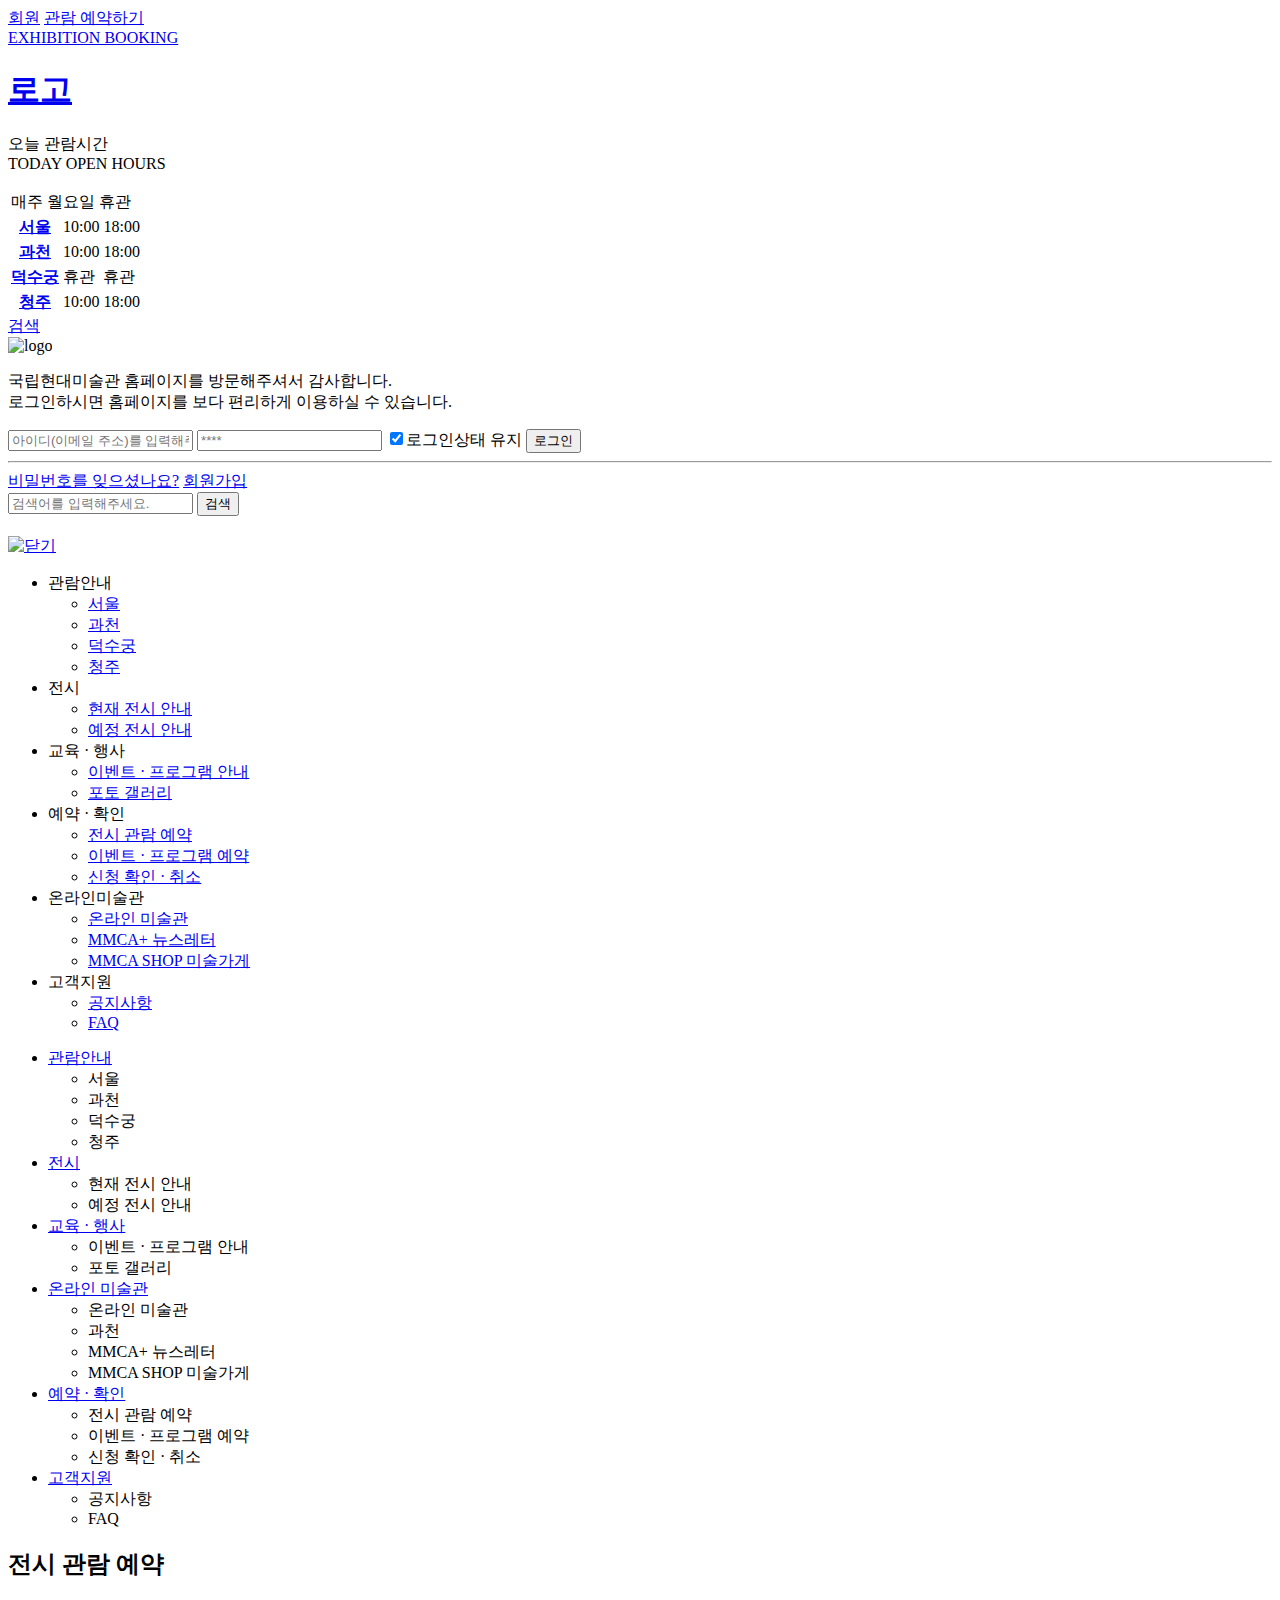
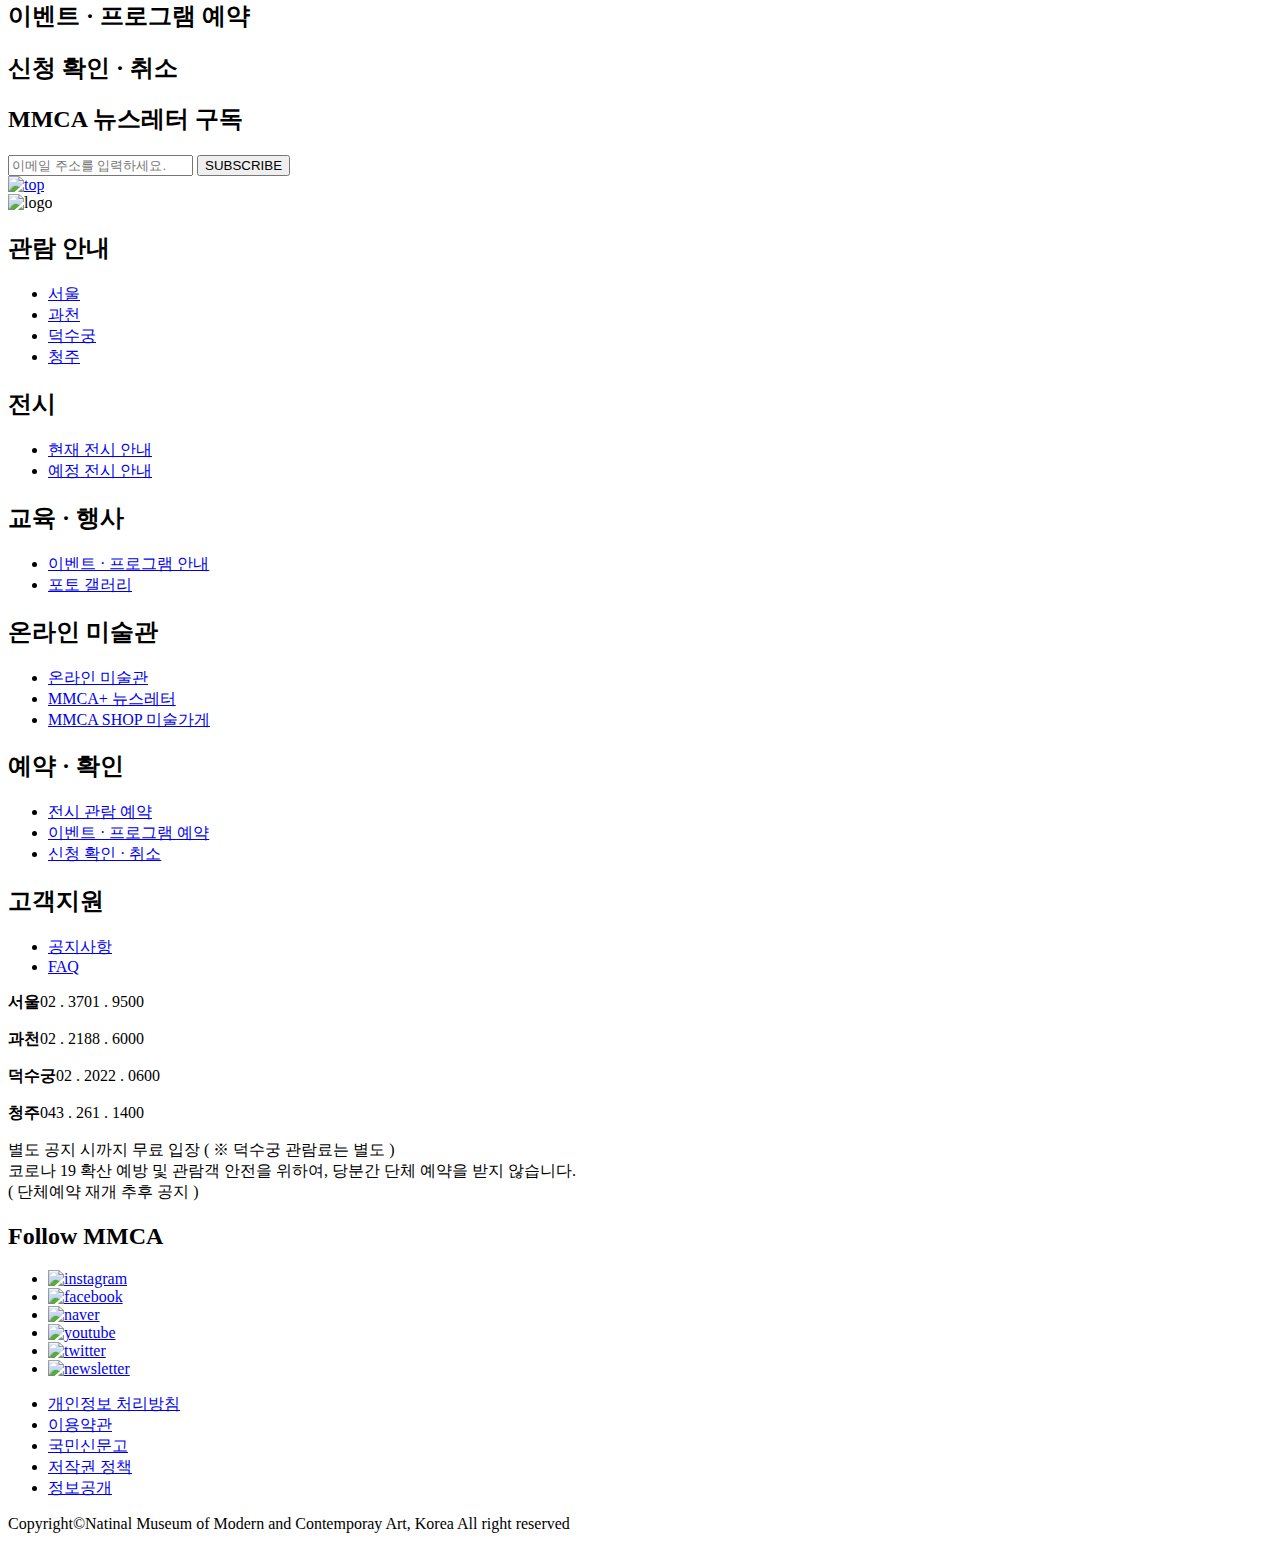
==== booking.html @ a283741c "Add files via upload" ====
<!DOCTYPE html>
<html lang="ko">

<head>
    <meta charset="UTF-8" />
    <title>국립현대미술관 - 고객지원</title>
    <link rel="shortcut icon" href="images/favicon/logo-Favicon.ico" />
    <link rel="stylesheet" type="text/css" href="css/reset.css" />
    <link rel="stylesheet" type="text/css" href="css/sub.css" />
    <link rel="stylesheet" type="text/css" href="css/booking.css" />
    <script src="js/jquery-1.12.4.min.js"></script>
    <script src="js/jquery-ui.min.js"></script>
    <script src="js/sub.js"></script>

</head>

<body>
    <header id="header">
        <div class="header_inner">
            <a href="#" class="menu_btn">
                <b>
                    <span class="line1"></span>
                    <span class="line2"></span>
                    <span class="line3"></span>
                </b>
            </a>
            <a href="#" class="user_btn">회원</a>

            <a href="#" class="booking_btn">관람 예약하기<br /><span>EXHIBITION BOOKING</span></a>
            <h1 class="logo"><a href="index.html">로고</a></h1>
            <div class="opening_btn">
                <p>오늘 관람시간<br /><span>TODAY OPEN HOURS</span></p>

                <table>
                    <tr>
                        <td colspan="3"> 매주 월요일 휴관 </td>
                    </tr>
                    <tr>
                        <th><a href="exhibition.html">서울</a></th>
                        <td>10:00</td>
                        <td>18:00</td>
                    </tr>
                    <tr>
                        <th><a href="exhibition.html">과천</a></th>
                        <td>10:00</td>
                        <td>18:00</td>
                    </tr>
                    <tr>
                        <th><a href="exhibition.html">덕수궁</a></th>
                        <td>휴관</td>
                        <td>휴관</td>
                    </tr>
                    <tr>
                        <th><a href="exhibition.html">청주</a></th>
                        <td>10:00</td>
                        <td>18:00</td>
                    </tr>
                </table>
            </div>
            <a href="#" class="search_btn">검색</a>

        </div>

        <div id="user_box" class="user_box">
            <form class="user_form animate" action="#" method="POST">
                <img src="images/s_images/modal-logo.png" alt="logo" class="user_logo" />
                <p>
                    국립현대미술관 홈페이지를 방문해주셔서 감사합니다.<br />로그인하시면
                    홈페이지를 보다 편리하게 이용하실 수 있습니다.
                </p>
                <div class="user_continer">
                    <input type="email" placeholder="아이디(이메일 주소)를 입력해주세요." name="uname" required />
                    <input type="password" placeholder="****" name="psw" required />
                    <label class="remember">
                        <input type="checkbox" checked="checked" name="remember" />로그인상태 유지
                    </label>
                    <button type="submit">로그인</button>
                    <hr />
                    <span class="psw"><a href="#">비밀번호를 잊으셨나요?</a></span>
                    <span class="join"><a href="#">회원가입</a></span>
                </div>
            </form>
            <div class="bg"></div>
        </div>
        <div id="search_box" class="search_box">
            <form action="#" method="get" class="search_form animate">
                <input type="search" name="search_str" placeholder="검색어를 입력해주세요." />
                <button type="submit">검색</button>
            </form>
            <div class="bg"></div>
        </div>
        <div class="slide_menu">
            <nav>
                <h2 class="logo"></h2>
                <a href="#" class="close"><img src="images/s_images/nav-Icon-close.png" alt="닫기" /></a>
                <ul class="gnb">
                    <li class="depth1">
                        <span>관람안내</span>
                        <ul class="depth2">
                            <li><a href="visit.html">서울</a></li>
                            <li><a href="visit.html">과천</a></li>
                            <li><a href="visit.html">덕수궁</a></li>
                            <li><a href="visit.html">청주</a></li>
                        </ul>
                    </li>

                    <li class="depth1">
                        <span>전시</span>
                        <ul class="depth2">
                            <li><a href="exhibition.html">현재 전시 안내</a></li>
                            <li><a href="exhibition.html">예정 전시 안내</a></li>
                        </ul>
                    </li>
                    <li class="depth1">
                        <span>교육 · 행사</span>
                        <ul class="depth2">
                            <li><a href="event.html">이벤트 · 프로그램 안내</a></li>
                            <li><a href="event.html">포토 갤러리</a></li>
                        </ul>
                    </li>
                    <li class="depth1">
                        <span>예약 · 확인</span>
                        <ul class="depth2">
                            <li><a href="booking.html">전시 관람 예약</a></li>
                            <li><a href="booking.html">이벤트 · 프로그램 예약</a></li>
                            <li><a href="booking.html">신청 확인 · 취소</a></li>
                        </ul>
                    </li>

                    <li class="depth1">
                        <span>온라인미술관</span>
                        <ul class="depth2">
                            <li><a href="online.html">온라인 미술관</a></li>
                            <li><a href="online.html">MMCA+ 뉴스레터</a></li>
                            <li>
                                <a href="https://www.mmcashop.co.kr" target="_blank">MMCA SHOP 미술가게</a>
                            </li>
                        </ul>
                    </li>

                    <li class="depth1">
                        <span>고객지원</span>
                        <ul class="depth2">
                            <li><a href="service.html">공지사항</a></li>
                            <li><a href="service.html">FAQ</a></li>
                        </ul>
                    </li>
                </ul>
                <div class="menu_bg"></div>
            </nav>
        </div>
    </header>
    <section>
        <div class="main">
        </div>
        <div class="wrap">
            <ul class="tabs">
                <li class="menu1">
                    <a href="visit.html">관람안내</a>
                    <ul class="tab">
                        <li class="tab-link  current" data-tab="tab-1">서울</li>
                        <li class="tab-link" data-tab="tab-2">과천</li>
                        <li class="tab-link" data-tab="tab-3">덕수궁</li>
                        <li class="tab-link" data-tab="tab-4">청주</li>
                    </ul>
                </li>
                <li class="menu2">
                    <a href="exhibition.html">전시</a>
                    <ul class="tab">
                        <li class="tab-link  current" data-tab="tab-1">현재 전시 안내</li>
                        <li class="tab-link" data-tab="tab-2">예정 전시 안내</li>
                    </ul>
                </li>
                <li class="menu3">
                    <a href="event.html">교육 · 행사</a>
                    <ul class="tab">
                        <li class="tab-linkt  current" data-tab="tab-1">
                            이벤트 · 프로그램 안내
                        </li>
                        <li class="tab-link" data-tab="tab-2">포토 갤러리</li>
                    </ul>
                </li>
                <li class="menu4">
                    <a href="online.html">온라인 미술관</a>
                    <ul class="tab">
                        <li class="tab-link  current" data-tab="tab-1">온라인 미술관</li>
                        <li class="tab-link" data-tab="tab-2">과천</li>
                        <li class="tab-link" data-tab="tab-3">MMCA+ 뉴스레터</li>
                        <li class="tab-link" data-tab="tab-4">MMCA SHOP 미술가게</li>
                    </ul>
                </li>
                <li class="menu5 current">
                    <a href="booking.html">예약 · 확인</a>
                    <ul class="tab current">
                        <li class="tab-link  current" data-tab="tab-1">전시 관람 예약</li>
                        <li class="tab-link" data-tab="tab-2">이벤트 · 프로그램 예약</li>
                        <li class="tab-link" data-tab="tab-3">신청 확인 · 취소</li>
                    </ul>
                </li>
                <li class="menu6 ">
                    <a href="service.html">고객지원</a>
                    <ul class="tab">
                        <li class="tab-link current" data-tab="tab-1">공지사항</li>
                        <li class="tab-link" data-tab="tab-2">FAQ</li>
                    </ul>
                </li>
            </ul>
            <div id="tab-1" class="tab-content current">
                <h2>전시 관람 예약</h2>
            </div>
            <div id="tab-2" class="tab-content">
                <h2>이벤트 · 프로그램 예약</h2>
            </div>
            <div id="tab-3" class="tab-content">
                <h2>신청 확인 · 취소</h2>
            </div>
        </div>
    </section>

    <footer>
        <div class="email">
            <form name="footerNewsletter">
                <h2>MMCA 뉴스레터 구독</h2>
                <div class="input_wrap">
                    <input type="email" id="email" placeholder="이메일 주소를 입력하세요." autocomplete="email" />
                    <button type="submit">SUBSCRIBE</button>
                </div>
            </form>
            <a href="#" class="top"><img src="images/s_images/top.png" alt="top" /></a>
        </div>

        <div class="footer">
            <div class="footer_left">
                <img src="images/s_images/footer-logo.png" alt="logo" />
            </div>
            <div class="footer_right">
                <div class="sitemap">
                    <div class="mapbox">
                        <h2>관람 안내</h2>
                        <ul>
                            <li><a href="visit.html">서울</a></li>
                            <li><a href="visit.html">과천</a></li>
                            <li><a href="visit.html">덕수궁</a></li>
                            <li><a href="visit.html">청주</a></li>
                        </ul>
                    </div>
                    <div class="mapbox">
                        <h2>전시</h2>
                        <ul>
                            <li><a href="exhibition.html">현재 전시 안내</a></li>
                            <li><a href="exhibition.html">예정 전시 안내</a></li>
                        </ul>
                    </div>
                    <div class="mapbox">
                        <h2>교육 · 행사</h2>
                        <ul>
                            <li><a href="event.html">이벤트 · 프로그램 안내</a></li>
                            <li><a href="event.html">포토 갤러리</a></li>
                        </ul>
                    </div>
                    <div class="mapbox">
                        <h2>온라인 미술관</h2>
                        <ul>
                            <li><a href="online.html">온라인 미술관</a></li>
                            <li><a href="online.html">MMCA+ 뉴스레터</a></li>
                            <li>
                                <a href="https://www.mmcashop.co.kr" target="_blank">MMCA SHOP 미술가게</a>
                            </li>
                        </ul>
                    </div>
                    <div class="mapbox">
                        <h2>예약 · 확인</h2>
                        <ul>
                            <li><a href="booking.html">전시 관람 예약</a></li>
                            <li><a href="booking.html">이벤트 · 프로그램 예약</a></li>
                            <li><a href="booking.html">신청 확인 · 취소</a></li>
                        </ul>
                    </div>
                    <div class="mapbox">
                        <h2>고객지원</h2>
                        <ul>
                            <li><a href="service.html">공지사항</a></li>
                            <li><a href="service.html">FAQ</a></li>
                        </ul>
                    </div>
                </div>
                <div class="r_bottom_wrap">
                    <div class="contact">
                        <p><b>서울</b>02 . 3701 . 9500</p>
                        <p><b>과천</b>02 . 2188 . 6000</p>
                        <p><b>덕수궁</b>02 . 2022 . 0600</p>
                        <p><b>청주</b>043 . 261 . 1400</p>

                        <span>별도 공지 시까지 무료 입장 ( ※ 덕수궁 관람료는 별도 )<br />코로나
                            19 확산 예방 및 관람객 안전을 위하여, 당분간 단체 예약을 받지
                            않습니다.<br />( 단체예약 재개 추후 공지 )</span>
                    </div>
                    <div class="follow">
                        <h2>Follow MMCA</h2>
                        <ul>
                            <li>
                                <a href="https://www.instagram.com/mmcakorea" target="_blank"><img src="images/s_images/instagram.png" alt="instagram" /></a>
                            </li>

                            <li>
                                <a href="https://www.facebook.com/mmcakorea" target="_blank"><img src="images/s_images/facebook.png" alt="facebook" /></a>
                            </li>
                            <li>
                                <a href="https://tv.naver.com/mmca" target="_blank"><img src="images/s_images/naver.png" alt="naver" /></a>
                            </li>

                            <li>
                                <a href="https://www.youtube.com/user/MMCAKorea" target="_blank"><img src="images/s_images/youtube.png" alt="youtube" /></a>
                            </li>

                            <li>
                                <a href="https://twitter.com/mmcakorea" target="_blank"><img src="images/s_images/twitter.png" alt="twitter" /></a>
                            </li>

                            <li>
                                <a href="#page6"><img src="images/s_images/mail.png" alt="newsletter" /></a>
                            </li>
                        </ul>
                    </div>
                </div>
            </div>
            <div class="footer_bottom">
                <ul>
                    <li><a href="#">개인정보 처리방침</a></li>
                    <li><a href="#">이용약관</a></li>
                    <li><a href="#">국민신문고</a></li>
                    <li><a href="#">저작권 정책</a></li>
                    <li><a href="#">정보공개</a></li>
                </ul>
                <p>
                    Copyright&copy;Natinal Museum of Modern and Contemporay Art, Korea
                    All right reserved
                </p>
            </div>
        </div>
    </footer>
</body>

</html>
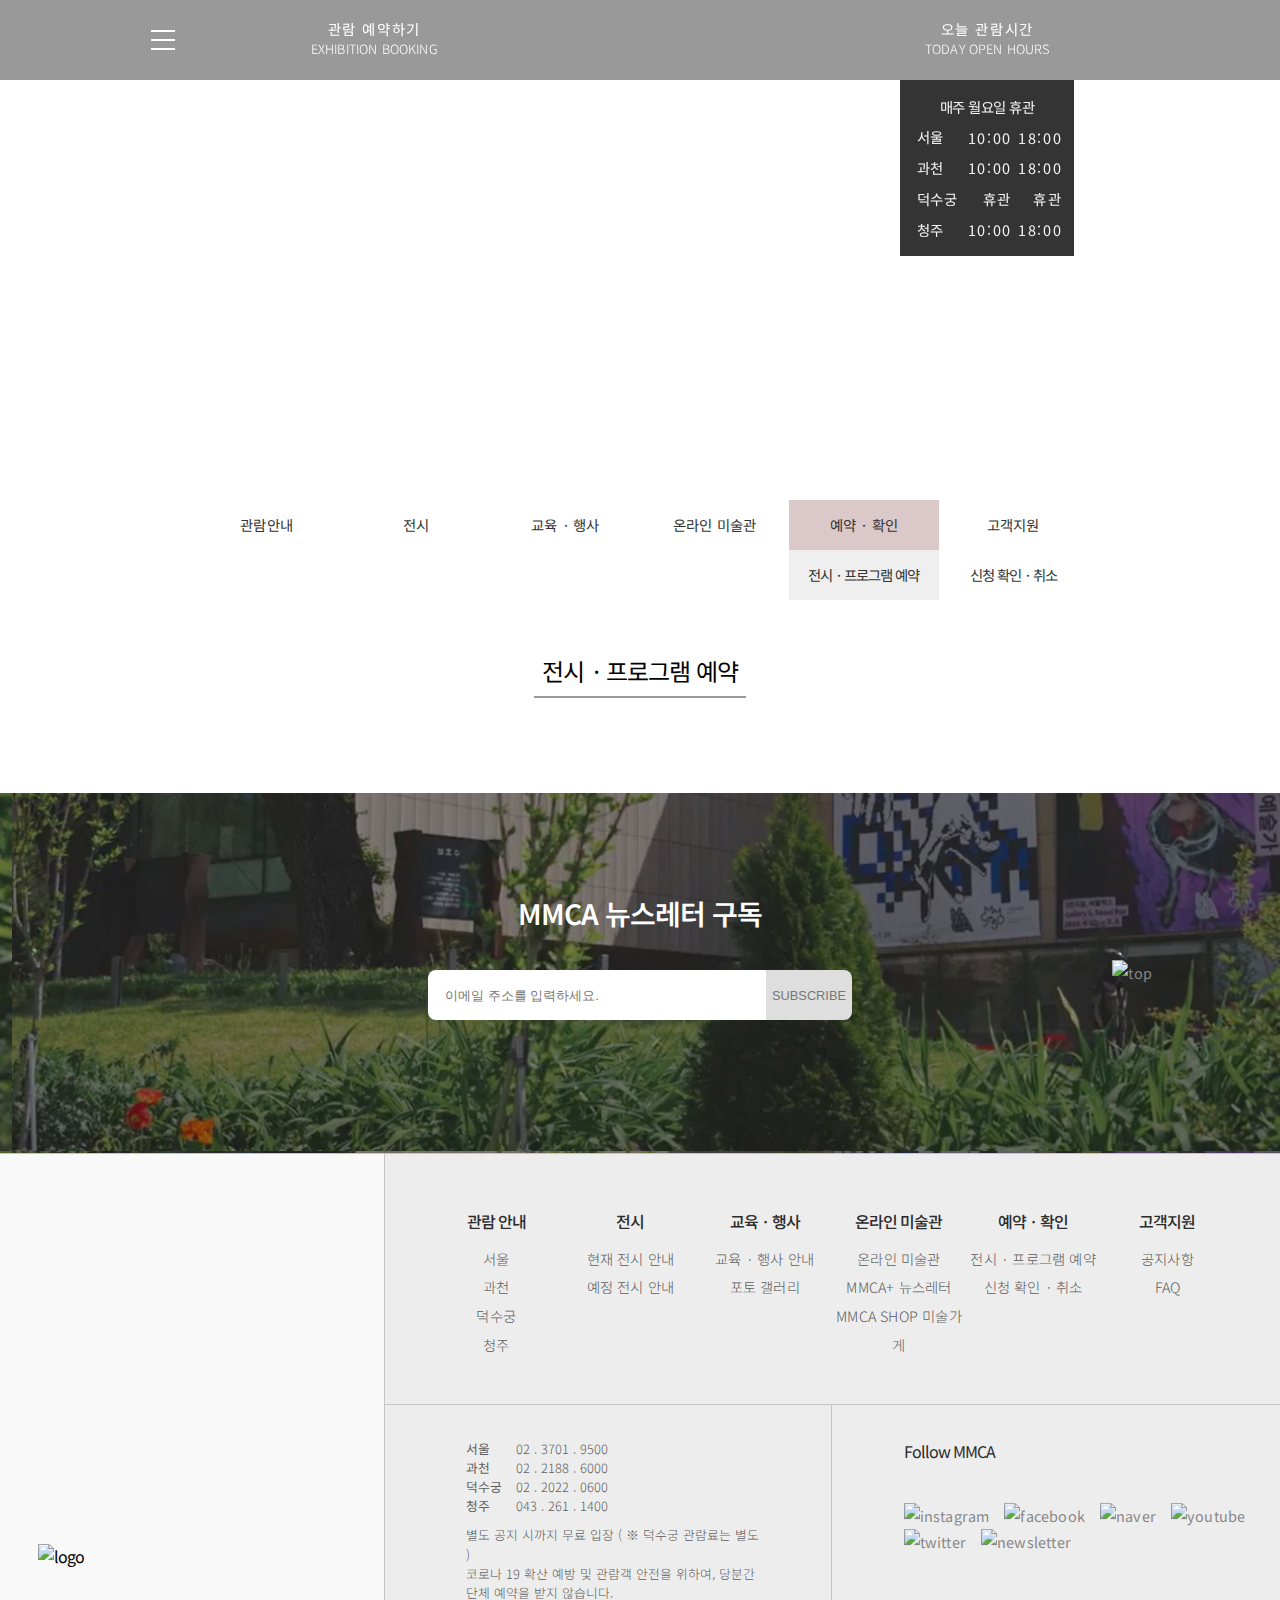
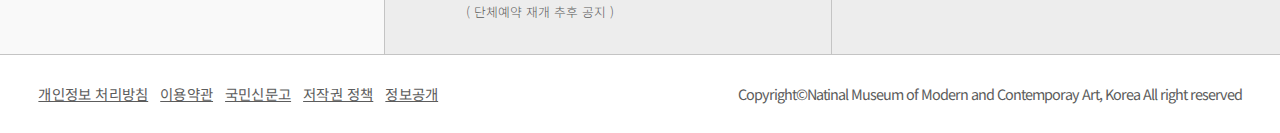
==== commit 5f42286f: "Add files via upload" ====
--- a/booking.html
+++ b/booking.html
@@ -3,7 +3,7 @@
 
 <head>
     <meta charset="UTF-8" />
-    <title>국립현대미술관 - 고객지원</title>
+    <title>국립현대미술관 - 예약 · 확인</title>
     <link rel="shortcut icon" href="images/favicon/logo-Favicon.ico" />
     <link rel="stylesheet" type="text/css" href="css/reset.css" />
     <link rel="stylesheet" type="text/css" href="css/sub.css" />
@@ -114,15 +114,14 @@
                     <li class="depth1">
                         <span>교육 · 행사</span>
                         <ul class="depth2">
-                            <li><a href="event.html">이벤트 · 프로그램 안내</a></li>
+                            <li><a href="event.html">교육 · 행사 안내</a></li>
                             <li><a href="event.html">포토 갤러리</a></li>
                         </ul>
                     </li>
                     <li class="depth1">
                         <span>예약 · 확인</span>
                         <ul class="depth2">
-                            <li><a href="booking.html">전시 관람 예약</a></li>
-                            <li><a href="booking.html">이벤트 · 프로그램 예약</a></li>
+                            <li><a href="booking.html">전시 · 프로그램 예약</a></li>
                             <li><a href="booking.html">신청 확인 · 취소</a></li>
                         </ul>
                     </li>
@@ -174,9 +173,7 @@
                 <li class="menu3">
                     <a href="event.html">교육 · 행사</a>
                     <ul class="tab">
-                        <li class="tab-linkt  current" data-tab="tab-1">
-                            이벤트 · 프로그램 안내
-                        </li>
+                      <li class="tab-link  current" data-tab="tab-1">교육 · 행사 안내</li>
                         <li class="tab-link" data-tab="tab-2">포토 갤러리</li>
                     </ul>
                 </li>
@@ -192,9 +189,8 @@
                 <li class="menu5 current">
                     <a href="booking.html">예약 · 확인</a>
                     <ul class="tab current">
-                        <li class="tab-link  current" data-tab="tab-1">전시 관람 예약</li>
-                        <li class="tab-link" data-tab="tab-2">이벤트 · 프로그램 예약</li>
-                        <li class="tab-link" data-tab="tab-3">신청 확인 · 취소</li>
+                        <li class="tab-link  current" data-tab="tab-1">전시 · 프로그램 예약</li>
+                        <li class="tab-link" data-tab="tab-2">신청 확인 · 취소</li>
                     </ul>
                 </li>
                 <li class="menu6 ">
@@ -206,12 +202,9 @@
                 </li>
             </ul>
             <div id="tab-1" class="tab-content current">
-                <h2>전시 관람 예약</h2>
+                <h2>전시 · 프로그램 예약</h2>
             </div>
             <div id="tab-2" class="tab-content">
-                <h2>이벤트 · 프로그램 예약</h2>
-            </div>
-            <div id="tab-3" class="tab-content">
                 <h2>신청 확인 · 취소</h2>
             </div>
         </div>
@@ -254,7 +247,7 @@
                     <div class="mapbox">
                         <h2>교육 · 행사</h2>
                         <ul>
-                            <li><a href="event.html">이벤트 · 프로그램 안내</a></li>
+                            <li><a href="event.html">교육 · 행사 안내</a></li>
                             <li><a href="event.html">포토 갤러리</a></li>
                         </ul>
                     </div>
@@ -271,8 +264,7 @@
                     <div class="mapbox">
                         <h2>예약 · 확인</h2>
                         <ul>
-                            <li><a href="booking.html">전시 관람 예약</a></li>
-                            <li><a href="booking.html">이벤트 · 프로그램 예약</a></li>
+                            <li><a href="booking.html">전시 · 프로그램 예약</a></li>
                             <li><a href="booking.html">신청 확인 · 취소</a></li>
                         </ul>
                     </div>
--- a/css/sub.css
+++ b/css/sub.css
@@ -0,0 +1,865 @@
+/*//////////////////////////////////////////
+           		서브 공통.CSS
+///////////////////////////////////////////*/
+
+@charset "utf-8";
+
+/*jQeury용*/
+#black {
+  display: none;
+  position: fixed;
+  top: 0;
+  left: 0;
+  z-index: 50;
+  width: 100%;
+  height: 100%;
+  background: rgba(0, 0, 0, 0.8);
+  cursor: pointer;
+}
+/*---------!!!스크롤 탑메뉴 디자인!!------------*/
+.newTM {
+  background: rgba(255, 255, 255, 0.7);
+  box-shadow: 0 5px 30px rgba(0, 0, 0, 0.1);
+  color: #111;
+}
+
+.newTM .header_inner a.menu_btn b > span {
+  background: #111;
+}
+
+.newTM .header_inner a.user_btn {
+  background: url(../images/s_images/header-person-b.svg);
+}
+
+.newTM .header_inner a.booking_btn {
+  color: #111;
+}
+
+.newTM .header_inner h1.logo a {
+  background: url(../images/s_images/header-logo-b.png);
+}
+
+.newTM .header_inner .opening_btn p {
+  color: #111;
+}
+
+.newTM .header_inner a.search_btn {
+  background: url(../images/s_images/header-search-b.svg);
+}
+
+/*-----------------!!! 끝!!!-----------------*/
+
+header {
+  position: fixed;
+  top: 0;
+  left: 0;
+  z-index: 50;
+  width: 100%;
+  height: 80px;
+  background: rgba(0, 0, 0, 0.4);
+}
+
+header .header_inner {
+  left: 50%;
+  top: 0;
+  transform: translateX(-50%);
+  position: relative;
+  width: 80%;
+  margin-top: 0 auto;
+  text-align: center;
+  /* outline: 3px solid red; */
+}
+/*---!!메뉴 버튼!!---*/
+header .header_inner a.menu_btn {
+  position: absolute;
+  left: 0;
+  /* outline: 1px solid red; */
+  /* argimn: 30px 23px; */
+  /* outline: 1px solid blue; */
+  display: block;
+  width: 70px;
+  height: 80px;
+}
+header .header_inner a.menu_btn b {
+  position: relative;
+  margin: 30px 23px;
+  width: 24px;
+  height: 20px;
+  display: block;
+}
+header .header_inner a.menu_btn b > span {
+  position: absolute;
+  transition: all 0.4s ease-in-out;
+  display: block;
+  height: 2px;
+  width: 100%;
+  background: #fff;
+}
+
+
+header .header_inner a.menu_btn b > span.line1 {
+  top: 0;
+}
+
+header .header_inner a.menu_btn b > span.line2 {
+  top: 50%;
+  transform: translateY(-50%);
+}
+
+header .header_inner a.menu_btn b > span.line3 {
+  bottom: 0;
+}
+
+/*HOVER*/
+header .header_inner .menu_btn:hover > b > span.line1 {
+  transform: translate3d(0px, 3px, 0px);
+}
+
+header .header_inner .menu_btn:hover > b > span.line3 {
+  transform: translate3d(0px, -3px, 0px);
+}
+
+header .header_inner a.user_btn {
+  position: absolute;
+  left: 7.6%;
+  background: url(../images/s_images/header-person.svg);
+  width: 70px;
+  height: 80px;
+  text-indent: -99999px;
+}
+
+/*---!! 오늘 관람 시간 !!---*/
+
+header .header_inner .opening_btn {
+  position: absolute;
+  width: 174px;
+  right: 7.6%;
+  letter-spacing: 0.1rem;
+}
+
+header .header_inner .opening_btn p {
+  color: #fff;
+  cursor: pointer;
+  line-height: 1.3;
+  padding: 20px 0;
+  height: 80px;
+  font-size: 0.9rem;
+  box-sizing: border-box;
+}
+
+header .header_inner .opening_btn p span {
+  font-weight: 300;
+  font-size: 0.8rem;
+  letter-spacing: 0.01rem;
+}
+
+header .header_inner .opening_btn > table {
+  width: 174px;
+  box-sizing: border-box;
+  padding: 10px;
+  background-color: rgba(1, 1, 1, 0.8);
+  color: #f2f2f2;
+  font-size: 0.9rem;
+}
+
+header .header_inner .opening_btn:hover > table {
+  top: 80px;
+}
+
+header .header_inner .opening_btn table a {
+  color: #f2f2f2;
+}
+header .header_inner .opening_btn table a:hover {
+  text-decoration: underline;
+}
+
+header .header_inner .opening_btn table tr {
+  margin: 0 auto;
+  height: 28.8px;
+}
+
+header .header_inner .opening_btn table tr th {
+  text-indent: 5px;
+  text-align: left;
+}
+header .header_inner .opening_btn table tr td:first-child {
+  text-align: center;
+  letter-spacing: -0.5px;
+}
+header .header_inner .opening_btn table tr td {
+  text-align: right;
+}
+
+header .header_inner a.search_btn {
+  position: absolute;
+  right: 0;
+  display: block;
+  width: 70px;
+  height: 80px;
+  background: url(../images/s_images/header-search.svg);
+  text-indent: -99999px;
+}
+
+/*-----로그인 모달 레이아웃--------*/
+.user_box {
+  text-align: center;
+  position: fixed;
+  display: none;
+  top: 0;
+  left: 0;
+  z-index: 99999;
+  width: 100%;
+  height: 100%;
+  padding-top: 60px;
+}
+
+.user_box .bg {
+  padding: 500%;
+  position: fixed;
+  top: 0;
+  left: 0;
+  z-index: -1;
+  width: 200%;
+  height: 100%;
+  background: rgba(0, 0, 0, 0.8);
+  cursor: pointer;
+}
+
+.user_box form.user_form {
+  margin: 5% auto;
+  z-index: 70;
+  padding: 3% 1%;
+  border-radius: 10px;
+  background-color: #fff;
+  width: 25%;
+}
+
+.user_box .user_form input {
+  width: 90%;
+  margin: 0 auto;
+}
+
+.user_box .user_form p,
+a,
+label {
+  line-height: 1.8;
+  font-size: 0.9rem;
+  letter-spacing: 0.2px;
+  color: #888;
+}
+
+.user_box .user_form hr {
+  margin: 25px 0;
+}
+
+.user_box input[type="email"],
+.user_box input[type="password"] {
+  width: 100%;
+  font-size: 1rem;
+  padding: 18px;
+  margin-bottom: 10px;
+  display: inline-block;
+  border: 1px solid #ccc;
+  box-sizing: border-box;
+}
+
+.user_box button {
+  background-color: #666;
+  border-radius: 50px;
+  color: white;
+  padding: 14px 20px;
+  margin: 8px 0;
+  border: none;
+  cursor: pointer;
+  width: 100%;
+}
+
+.user_box button:hover {
+  opacity: 0.7;
+}
+
+.user_box img.user_logo {
+  padding: 5px 0 10px 0;
+  width: 40%;
+}
+
+.user_box label.remember {
+  float: left;
+}
+
+.user_box .user_continer {
+  padding: 16px;
+}
+
+.user_box input[type="checkbox"] {
+  margin: 12px 0;
+  width: auto;
+  margin-right: 10px;
+  letter-spacing: 0.2px;
+  color: #888;
+}
+
+.user_box span.psw {
+  float: left;
+}
+
+.user_box span.join {
+  float: right;
+}
+
+header .header_inner a.booking_btn {
+  position: absolute;
+  width: 173px;
+  padding: 20px 0;
+  left: 15.6%;
+  line-height: 1.3;
+  letter-spacing: 0.1rem;
+  color: #fff;
+  font-size: 0.9rem;
+}
+
+header .header_inner a.booking_btn span {
+  font-weight: 300;
+  font-size: 0.8rem;
+  letter-spacing: 0.01rem;
+}
+
+header .header_inner h1.logo {
+  position: absolute;
+  left: 50%;
+  -webkit-transform: translateX(-50%);
+  -ms-transform: translateX(-50%);
+  transform: translateX(-50%);
+}
+
+header .header_inner h1.logo a {
+  display: block;
+  width: 70px;
+  height: 80px;
+  text-indent: -99999px;
+  background: url(../images/s_images/header-logo.png);
+}
+
+/*-----검색창 레이아웃--------*/
+.search_box {
+  display: none;
+  position: fixed;
+  top: 0;
+  left: 0;
+  z-index: 100;
+  width: 100%;
+  height: 100%;
+  text-align: center;
+}
+
+.search_box .bg {
+  position: fixed;
+  top: 0;
+  left: 0;
+  z-index: -1;
+  width: 100%;
+  height: 100%;
+  background: rgba(0, 0, 0, 0.8);
+  cursor: pointer;
+}
+
+.search_box form.search_form {
+  z-index: 70;
+  width: 600px;
+  margin: 25% auto;
+  position: relative;
+  border-radius: 6px;
+  overflow: hidden;
+  background-color: #fff;
+}
+
+.search_box form.search_form input {
+  width: 550px;
+  height: 60px;
+  padding: 0 10px;
+  font-size: 20px;
+  text-align: center;
+}
+
+.search_box form.search_form input::placeholder {
+  color: #555;
+  text-align: center;
+  font-size: 1rem;
+}
+
+.search_box form.search_form button {
+  position: absolute;
+  top: 0;
+  right: 0;
+  width: 60px;
+  height: 60px;
+  background: url(../images/s_images/Icon-search.png) no-repeat center;
+  text-indent: -99999px;
+  cursor: pointer;
+}
+
+/*-----------------슬라이드 메뉴-----------------*/
+div.slide_menu {
+  /* outline: 3px solid pink; */
+  position: absolute;
+  top: 0;
+  width: 23%;
+  /* width: 600px; */
+  height: 940px;
+  left: -23%;
+  /* width: 19.791666666666664%; */
+  text-align: right;
+  background: #fff;
+  /* box-sizing: border-box; */
+  z-index: 500;
+  font-size: 0.98rem;
+}
+
+div.menu_bg {
+  width: 115.6%;
+  height: 900%;
+  background-color: #fff;
+  position: absolute;
+  left: -10%;
+  /* outline: 3px solid blue; */
+}
+
+div.slide_menu nav {
+  /* padding: 30px; */
+  /* outline: 3px solid palegreen; */
+  position: relative;
+  width: 90%;
+  padding: 0 1%;
+  margin: 0 auto;
+  height: 100%;
+  display: block;
+  /*outline: 3px solid red;*/
+}
+
+div.slide_menu nav h2.logo {
+  position: absolute;
+  margin-top: 20px;
+  height: 50px;
+  width: 60px;
+  left: 0;
+  opacity: 0.8;
+  background: url(../images/s_images/header-logo-b.png) no-repeat center/cover;
+}
+
+div.slide_menu nav a.close {
+  display: inline-block;
+  height: 80px;
+}
+
+div.slide_menu nav a.close img {
+  display: block;
+  margin: 0 auto;
+  margin-top: 30px;
+  transition: all 0.6s ease-in-out;
+}
+
+div.slide_menu nav a.close:hover img {
+  transform: rotate(180deg);
+}
+
+div.slide_menu nav ul.gnb {
+  width: 100%;
+}
+
+div.slide_menu nav ul.gnb li.depth1 {
+  box-shadow: 0 1px #eee;
+}
+
+div.slide_menu nav ul.gnb li.depth1 > span {
+  padding: 20px 0;
+  display: inline-block;
+  color: #222;
+  cursor: pointer;
+  font-weight: 500;
+}
+
+div.slide_menu nav ul.gnb li.depth1 > a:hover {
+  color: #000;
+  transform: scale(1.1);
+}
+
+div.slide_menu nav ul.depth2 {
+  display: none;
+}
+
+div.slide_menu nav ul.depth2 > li {
+  padding: 10px 0 20px 0;
+}
+
+div.slide_menu nav ul.depth2 > li > a {
+  display: inline-block;
+  color: #555;
+}
+
+div.slide_menu nav ul.depth2 > li > a:hover {
+  color: #555;
+  font-weight: 500;
+  text-decoration: underline;
+}
+
+/*-----------------!!! HEADER 끝!!!-----------------*/
+body{
+  background-color: #fff;
+}
+section{
+  width: 100%;
+}
+
+div.main {
+  width: 100%;
+  height: 500px;
+}
+section .wrap {
+  position: relative;
+  width: 70%;
+  margin: 0 auto;}
+section .wrap a{}
+section .wrap>ul.tabs {
+  font-size: 0.9rem;
+  box-sizing: border-box;
+  position: relative;
+  width: 100%;
+  text-align: center;}
+section .wrap ul.tabs>li{
+  float: left;
+  color: #333;
+  display: block;
+  transition: all 0.1s ease-in-out;
+  width: 16.66666666666667%;
+  height: 50px;}
+section .wrap ul.tabs>li.current{
+  background-color: #dbc8c8;
+  }
+section .wrap ul.tabs>li>a{
+  line-height: 50px;
+  color: #333;
+  display: block;}
+section .wrap ul.tabs>li.current>a{}
+section .wrap ul.tabs>li>a:hover{
+  background-color: #eeee;}
+section .wrap ul.tab {
+  display: none;
+  position: absolute;
+  width: 100%;
+  transition: height .4s;}
+section .wrap ul.tab.current {
+    display: inherit;}
+section .wrap ul.tab>li.current{
+  background-color: #eeee;}
+section .wrap ul.tab>li:hover{
+  background-color: #eeee;}
+section .wrap ul.tab>li.tab-link{ 
+  height: 50px;
+  line-height: 50px;
+  width: 16.66666666666667%;
+  float: left;  
+  color: #333;
+  cursor: pointer;
+  transition: all 0.2s ease-in-out;}
+
+.tab-content > h2 {
+  position: relative;
+  left: 50%;
+  transform: translateX(-50%);
+  margin: 50px 0;
+  /* text-align: center; */
+  font-size: 1.5rem;
+  padding: 8px;
+  border-bottom: 2px solid #999;
+  display: inline-block;}
+
+.tab-content.current{
+	display: inherit;
+}
+.tab-content {
+  display: none;
+  width: 100%;
+  margin: 5% auto;
+  /* outline: 3px solid lime; */
+}
+
+
+
+section .search_form {
+    margin-bottom: 50px;
+    border: 1px solid #e3e3e3;
+    width: 35%;
+    margin: 2% auto;
+    position: relative;
+    border-radius: 6px;
+    overflow: hidden;
+    background-color: #fff;
+}
+
+section .search_form input {
+    width: 90%;
+    margin: 0 auto;
+    height: 50px;
+    padding: 0 10px;
+    text-indent: 3%;
+    /* text-align: left; */
+}
+
+section .search_form input::placeholder {
+    color: #555;
+    text-indent: 3%;
+    font-size: 1rem;
+}
+
+section .search_form button {
+    position: absolute;
+    top: 0;
+    right: 0;
+    width: 50px;
+    height: 50px;
+    background: url(../images/s_images/Icon-search.png) no-repeat center;
+    text-indent: -99999px;
+    cursor: pointer;
+}
+
+/*-----------------!!! FOOTER !!!-----------------*/
+footer {
+  position: relative;
+  width: 100%;
+  height: 940px;
+}
+footer div.email {
+  position: relative;
+  /*outline: 4px solid lime;*/
+  width: 100%;
+  height: 360px;
+  color: #fff;
+  background: url(../images/p_images/newsletter-bg.png);
+  text-align: center;
+}
+
+footer div.email form {
+  border: 0;
+  display: block;
+  line-height: 80px;
+}
+
+footer div.email form h2 {
+  padding-top: 80px;
+  font-weight: 600;
+  font-size: 28px;
+}
+
+footer div.email form div.input_wrap {
+  width: 33.7%;
+  height: 50px;
+  margin: 0 auto;
+}
+
+footer div.email form div.input_wrap input {
+  width: 80%;
+  height: 100%;
+  color: #777777;
+  font-size: 0.8rem;
+  display: inline;
+  box-sizing: border-box;
+  border-radius: 8px 0 0 8px;
+  text-indent: 5%;
+}
+
+footer div.email form div.input_wrap button {
+  width: 20%;
+  height: 100%;
+  font-size: 0.8rem;
+  color: #777;
+  text-align: center;
+  margin-left: -10px;
+  box-sizing: border-box;
+  background-color: #dedede;
+  border-radius: 0 8px 8px 0;
+  cursor: pointer;
+}
+
+footer div.email form div.input_wrap button:hover {
+  background-color: #aeaeae;
+  color: #fff;
+}
+
+a.top {
+  position: absolute;
+  top: 50%;
+  right: 10%;
+  transform: translateY(-50%);
+}
+
+.footer {
+  width: 100%;
+  height: 580px;
+  background-color: #fff;
+  border-top: 1px solid #e3e3e3;
+}
+
+.footer div.footer_left {
+  float: left;
+  width: 30%;
+  height: 500px;
+  background-color: #f9f9f9;
+  outline: 1px solid #c4c4c4;
+  position: relative;
+  padding: 0 3%;
+  box-sizing: border-box;
+}
+
+.footer div.footer_left > img {
+  height: 60px;
+  position: absolute;
+  bottom: 10%;
+}
+
+.footer div.footer_right {
+  float: right;
+  width: 70%;
+  height: 500px;
+  background-color: #ededed;
+  outline: 1px solid #c4c4c4;
+}
+
+.footer div.sitemap {
+  padding: 45px;
+  width: 100%;
+  box-sizing: border-box;
+  height: 50%;
+  outline: 1px solid #c4c4c4;
+  text-align: center;
+}
+
+.footer div.sitemap .mapbox {
+  width: 16.66%;
+  float: left;
+  box-sizing: border-box;
+}
+
+.footer div.sitemap .mapbox h2 {
+  line-height: 45px;
+  color: #2c2c2c;
+  font-weight: 500;
+}
+
+.footer div.sitemap .mapbox > ul {
+  float: left;
+  width: 100%;
+  margin: 0 auto;
+}
+
+.footer div.sitemap .mapbox > ul > li {
+  line-height: 1.8;
+  display: block;
+}
+
+.footer div.sitemap .mapbox > ul > li > a {
+  font-size: 0.9rem;
+  font-weight: 300;
+  color: #5c5c5c;
+}
+
+.footer div.sitemap .mapbox > ul > li:hover a {
+  text-decoration: underline;
+}
+
+.footer div.r_bottom_wrap {
+  clear: both;
+  width: 100%;
+  height: 50%;
+}
+
+.footer div.r_bottom_wrap div.contact {
+  float: left;
+  box-sizing: border-box;
+  padding: 4% 8%;
+  position: relative;
+  width: 50%;
+  height: 100%;
+  border-right: 1px solid #c4c4c4;
+  letter-spacing: 0;
+}
+
+.footer div.r_bottom_wrap div.contact p {
+  font-weight: 300;
+  font-size: 0.8rem;
+  color: #606060;
+}
+
+.footer div.r_bottom_wrap div.contact p b {
+  display: block;
+  padding: 0 10px;
+  box-sizing: border-box;
+  float: left;
+  width: 20%;
+}
+
+.footer div.r_bottom_wrap div.contact span {
+  padding-left: 10px;
+  margin-top: 10px;
+  color: #5c5c5c;
+  display: block;
+  font-weight: 300;
+  line-height: 1.5;
+  font-size: 0.8rem;
+}
+
+.footer div.r_bottom_wrap div.follow {
+  position: relative;
+  box-sizing: border-box;
+  padding: 4% 8%;
+  float: right;
+  width: 50%;
+  height: 100%;
+}
+
+.footer div.r_bottom_wrap div.follow h2 {
+  color: #2c2c2c;
+}
+
+.footer div.r_bottom_wrap div.follow ul {
+  position: absolute;
+  top: 50%;
+  transform: translateY(-50%);
+}
+
+.footer div.r_bottom_wrap div.follow ul > li {
+  float: left;
+  margin-right: 15px;
+}
+
+.footer div.footer_bottom {
+  height: 80px;
+  padding: 0 3%;
+  box-sizing: border-box;
+  width: 100%;
+  letter-spacing: 1;
+  font-size: 0.9rem;
+  background-color: #fff;
+  line-height: 80px;
+}
+
+.footer div.footer_bottom ul {
+  float: left;
+  width: 50%;
+}
+
+.footer div.footer_bottom ul li {
+  float: left;
+  margin-right: 2%;
+}
+
+.footer div.footer_bottom ul li a {
+  color: #5c5c5c;
+  text-decoration: underline;
+}
+
+.footer div.footer_bottom p {
+  color: #5c5c5c;
+  float: right;
+}
+
+/*-----------------!!! FOOTER 끝!!!-----------------*/
--- a/css/booking.css
+++ b/css/booking.css
@@ -0,0 +1,9 @@
+/*//////////////////////////////////////////
+             예약 · 확인.CSS
+///////////////////////////////////////////*/
+@charset "utf-8";
+
+div.main {
+    background: url(../images/p_images/main-5.jpg) no-repeat center/cover;
+}
+
